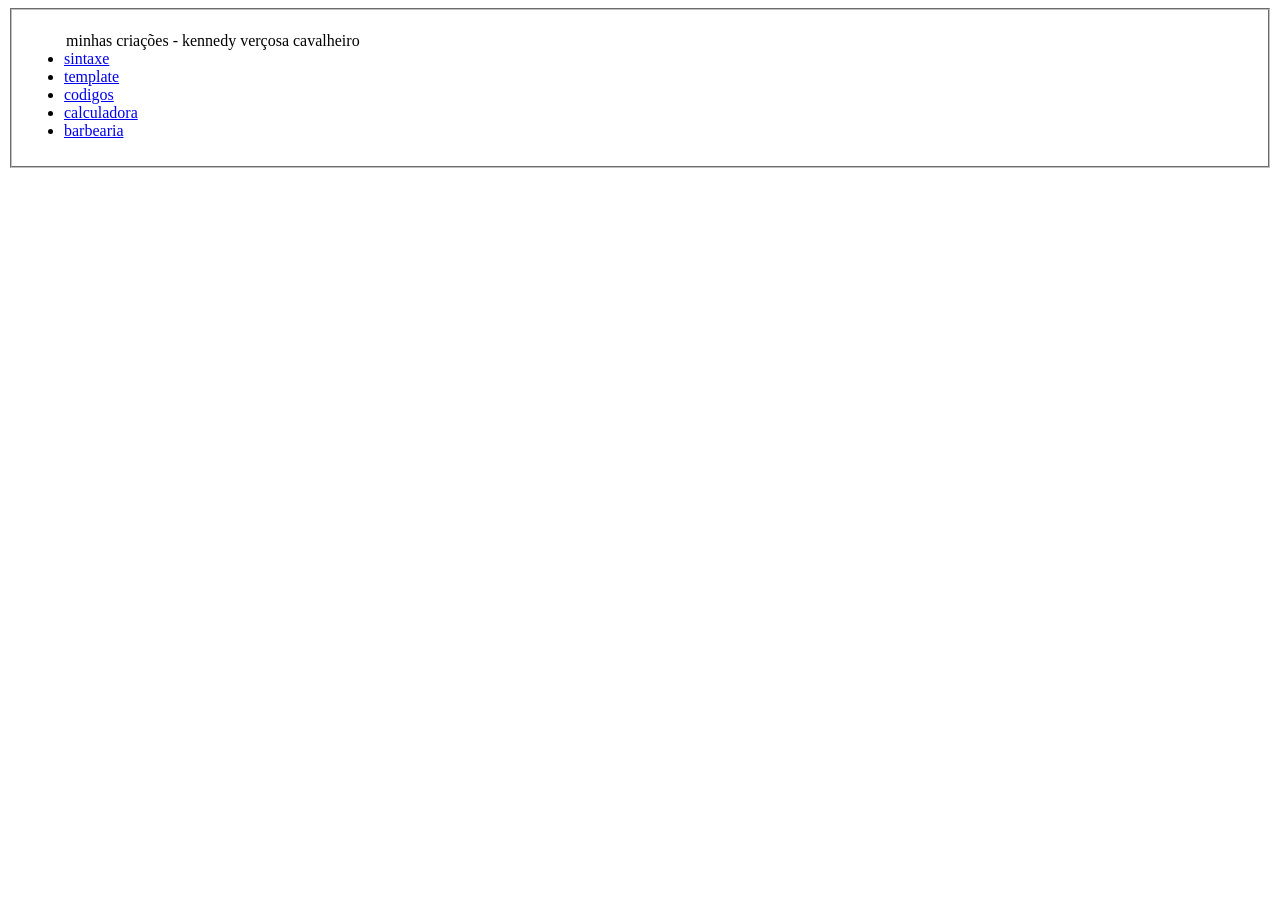
==== index.html @ 84bed8d4 "Update index.html" ====
<!DOCTYPE html>
<html lang="pt-br">
<head>
    <meta charset="UTF-8">
    <title>Título da Página</title>
</head>
<body>
    <fieldset>
        <ul>
            <legend>minhas criações - kennedy verçosa cavalheiro</legend>
            <li><a href="sintaxe.html">sintaxe</a>
            <li><a href="template.html">template</a>
            <li><a href="codigos.html">codigos</a>
            <li><a href="calculadora.html">calculadora</a>
            <li><a href="barbearia.html">barbearia</a>
        </ul>
    </fieldset>
</body>
</html>
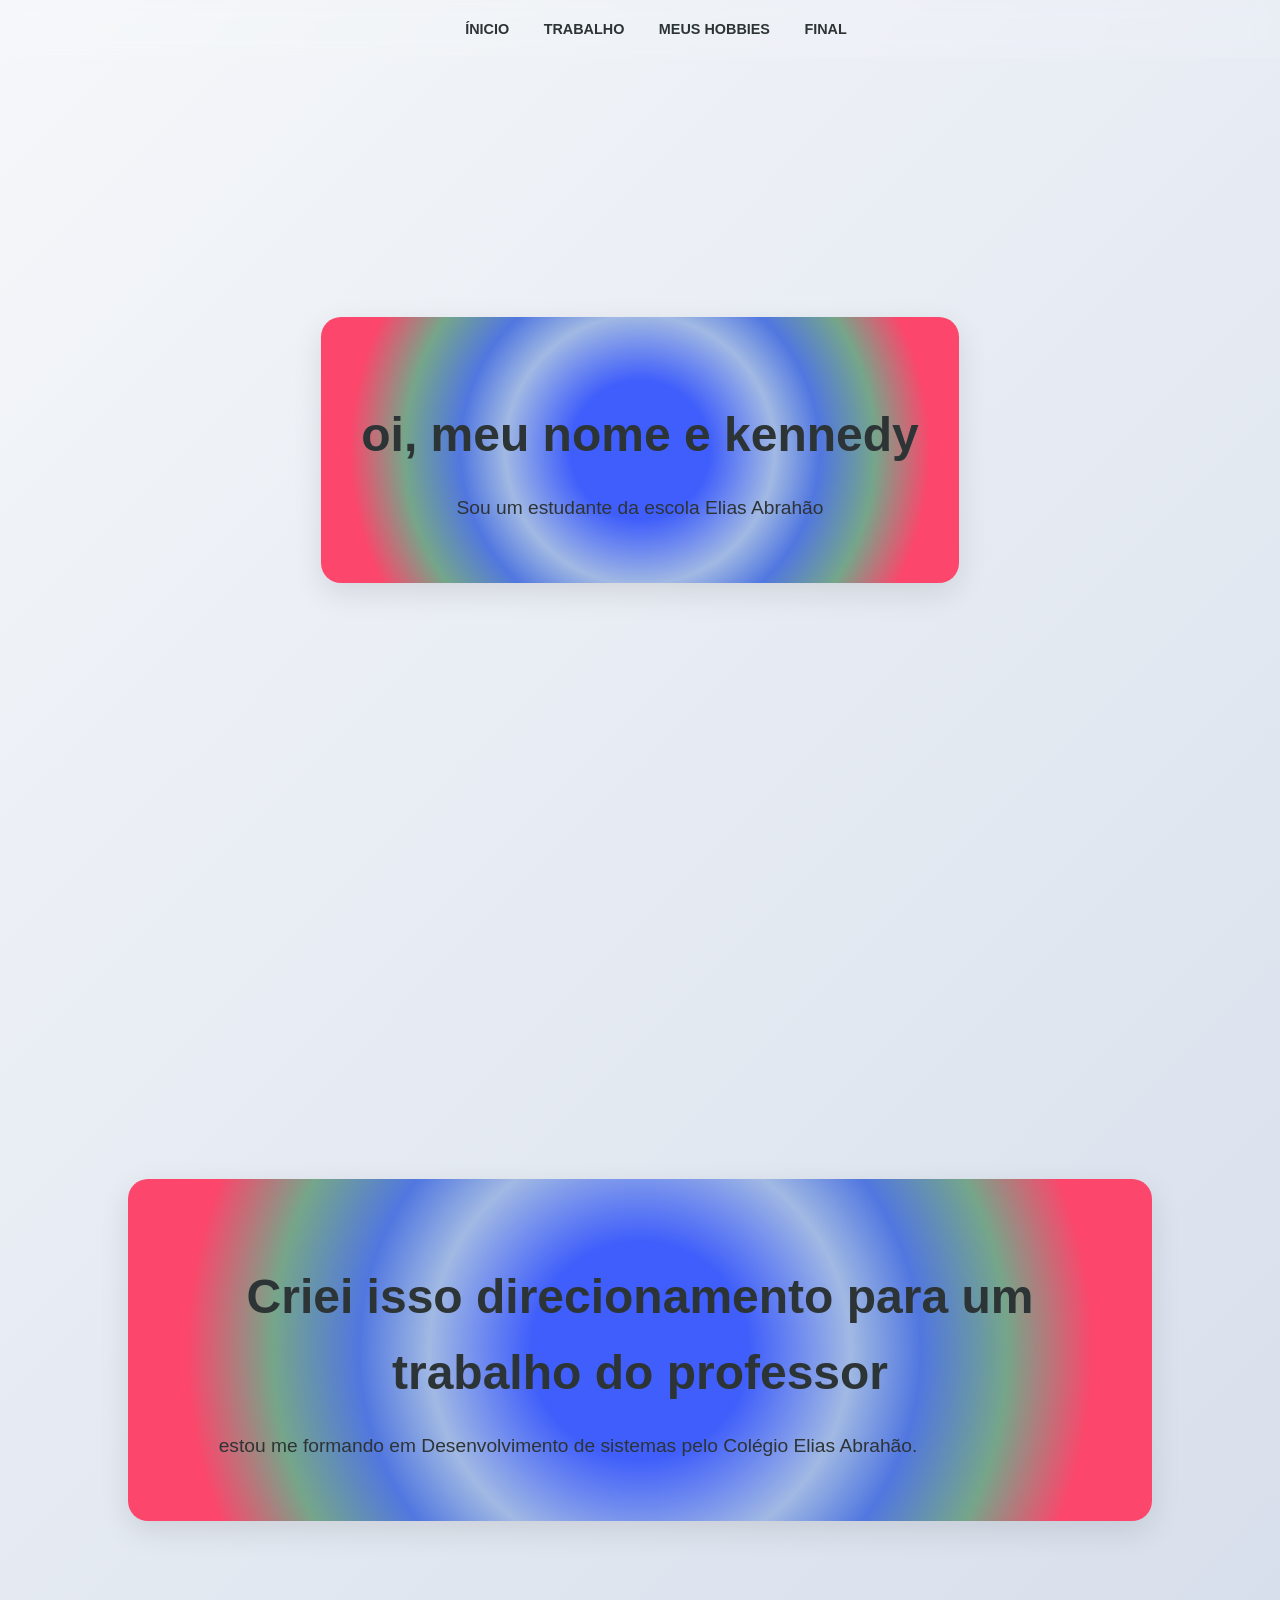
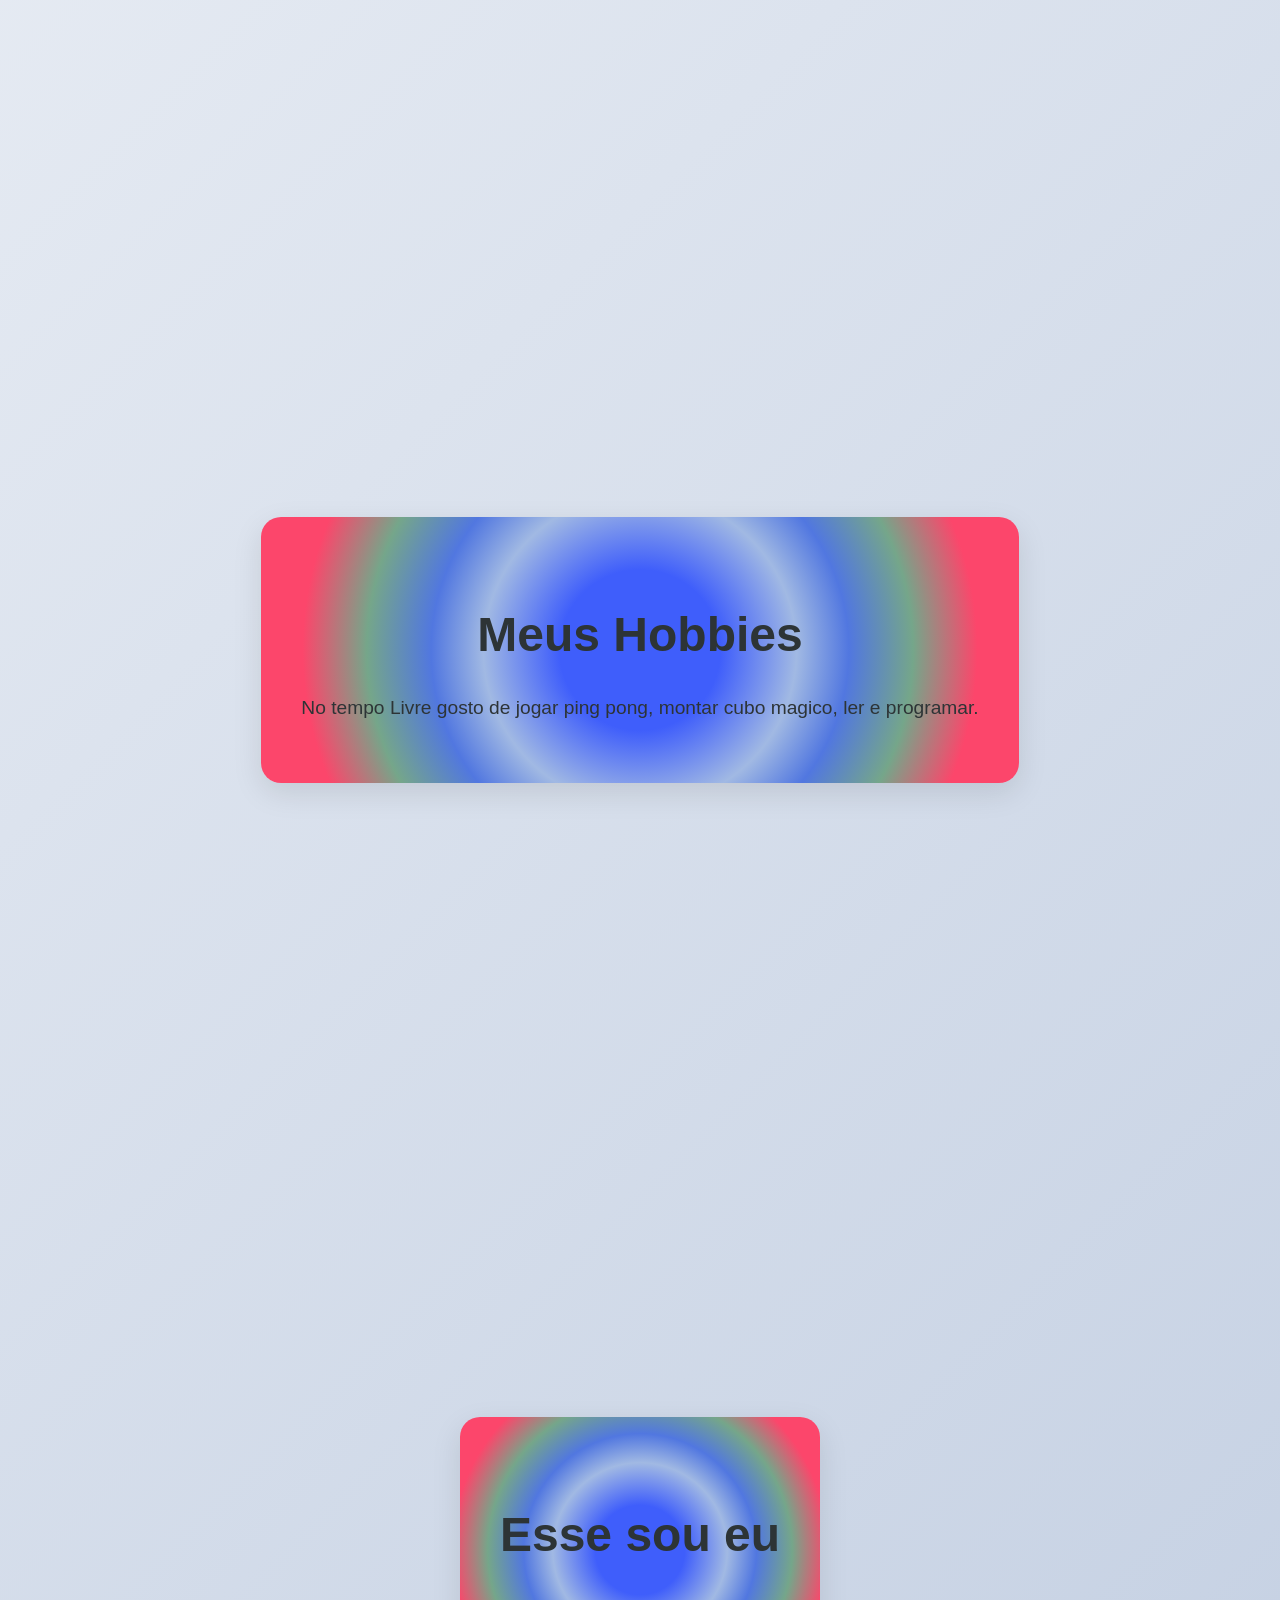
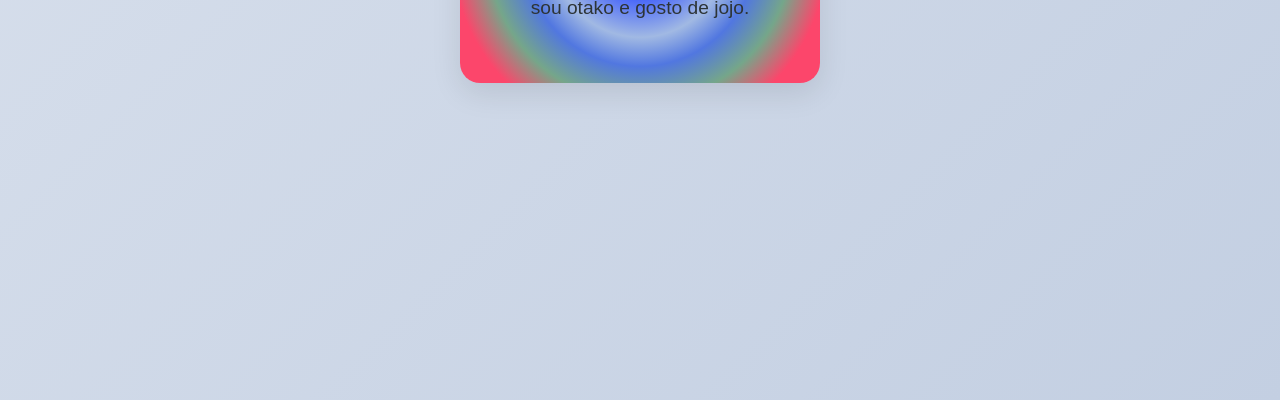
==== commit 308d1924: "Update index.html" ====
--- a/index.html
+++ b/index.html
@@ -1,20 +1,154 @@
 <!DOCTYPE html>
 <html lang="pt-br">
+
 <head>
     <meta charset="UTF-8">
-    <title>Título da Página</title>
+    <meta name="viewport" content="width=device-width, initial-scale=1.0">
+    <title>Portifolio luiz</title>
+    <style>
+        /* Estilos Base */
+        
+        body {
+            margin: 0;
+            font-family: 'Segoe UI', Tahoma, Geneva, Verdana, sans-serif;
+            transition: background 0.8s ease, color 0.8s ease;
+            line-height: 1.6;
+        }
+        
+        nav {
+            position: fixed;
+            top: 0;
+            width: 100%;
+            background: rgba(255, 255, 255, 0.1);
+            backdrop-filter: blur(10px);
+            padding: 1rem;
+            text-align: center;
+            z-index: 1000;
+        }
+        
+        nav a {
+            margin: 0 15px;
+            text-decoration: none;
+            color: inherit;
+            font-weight: bold;
+            text-transform: uppercase;
+            font-size: 0.9rem;
+        }
+        
+        section {
+            min-height: 100vh;
+            display: flex;
+            flex-direction: column;
+            justify-content: center;
+            align-items: center;
+            padding: 0 10%;
+            text-align: center;
+        }
+        
+        h1 {
+            font-size: 3rem;
+            margin-bottom: 1rem;
+        }
+        
+        p {
+            font-size: 1.2rem;
+            max-width: 800px;
+        }
+        /* Classes auxiliares para o script */
+        
+        .content-box {
+            padding: 40px;
+            border-radius: 20px;
+            background: #3F5EFB;
+            background: radial-gradient(circle, rgba(63, 94, 251, 1) 20%, rgba(161, 185, 227, 1) 39%, rgba(81, 119, 224, 1) 52%, rgba(117, 166, 138, 1) 68%, rgba(252, 70, 107, 1) 84%);
+            box-shadow: 0 10px 30px rgba(0, 0, 0, 0.1);
+        }
+    </style>
 </head>
+
 <body>
-    <fieldset>
-        <ul>
-            <legend>minhas criações - kennedy verçosa cavalheiro</legend>
-            <li><a href="sintaxe.html">sintaxe</a>
-            <li><a href="template.html">template</a>
-            <li><a href="codigos.html">codigos</a>
-            <li><a href="calculadora.html">calculadora</a>
-            <li><a href="barbearia.html">barbearia</a>
-        </ul>
-    </fieldset>
+
+    <nav>
+        <a href="#inicio">ínicio</a>
+        <a href="#criatividade">Trabalho</a>
+        <a href="#tecnologia">Meus Hobbies</a>
+        <a href="#futuro">Final</a>
+    </nav>
+
+    <section id="inicio" data-topico="inicio">
+        <div class="content-box">
+            <h1>oi, meu nome e kennedy</h1>
+            <p>Sou um estudante da escola Elias Abrahão</p>
+        </div>
+    </section>
+
+    <section id="criatividade" data-topico="criatividade">
+        <div class="content-box">
+            <h1>Criei isso direcionamento para um trabalho do professor</h1>
+            <p>estou me formando em Desenvolvimento de sistemas pelo Colégio Elias Abrahão.</p>
+        </div>
+    </section>
+
+    <section id="tecnologia" data-topico="tecnologia">
+        <div class="content-box">
+            <h1>Meus Hobbies</h1>
+            <p>No tempo Livre gosto de jogar ping pong, montar cubo magico, ler e programar.</p>
+        </div>
+    </section>
+
+    <section id="futuro" data-topico="futuro">
+        <div class="content-box">
+            <h1>Esse sou eu</h1>
+            <p>sou otako e gosto de jojo.</p>
+        </div>
+    </section>
+
+    <script>
+        // Configuração dos "Rostos" da página
+        const temas = {
+            inicio: {
+                bg: "linear-gradient(135deg, #f5f7fa 0%, #c3cfe2 100%)",
+                color: "#2d3436"
+            },
+            criatividade: {
+                bg: "linear-gradient(135deg, #f6d365 0%, #fda085 100%)",
+                color: "#4a2c2a"
+            },
+            tecnologia: {
+                bg: "linear-gradient(135deg, #1e3c72 0%, #2a5298 100%)",
+                color: "#ffffff"
+            },
+            futuro: {
+                bg: "linear-gradient(135deg, #0f2027 0%, #203a43 50%, #2c5364 100%)",
+                color: "#e0e0e0"
+            }
+        };
+
+        const secoes = document.querySelectorAll('section[data-topico]');
+
+        function atualizarEstilo() {
+            let itemAtivo = "";
+
+            secoes.forEach(secao => {
+                const topo = secao.offsetTop;
+                const altura = secao.clientHeight;
+                // Verifica se a seção está visível na maior parte da tela
+                if (window.scrollY >= (topo - altura / 3)) {
+                    itemAtivo = secao.getAttribute('data-topico');
+                }
+            });
+
+            if (itemAtivo && temas[itemAtivo]) {
+                const config = temas[itemAtivo];
+                document.body.style.background = config.bg;
+                document.body.style.color = config.color;
+            }
+        }
+
+        // Eventos para ativar a mudança
+        window.addEventListener('scroll', atualizarEstilo);
+        window.addEventListener('load', atualizarEstilo); // Define o estilo inicial
+    </script>
 </body>
+
 </html>
-
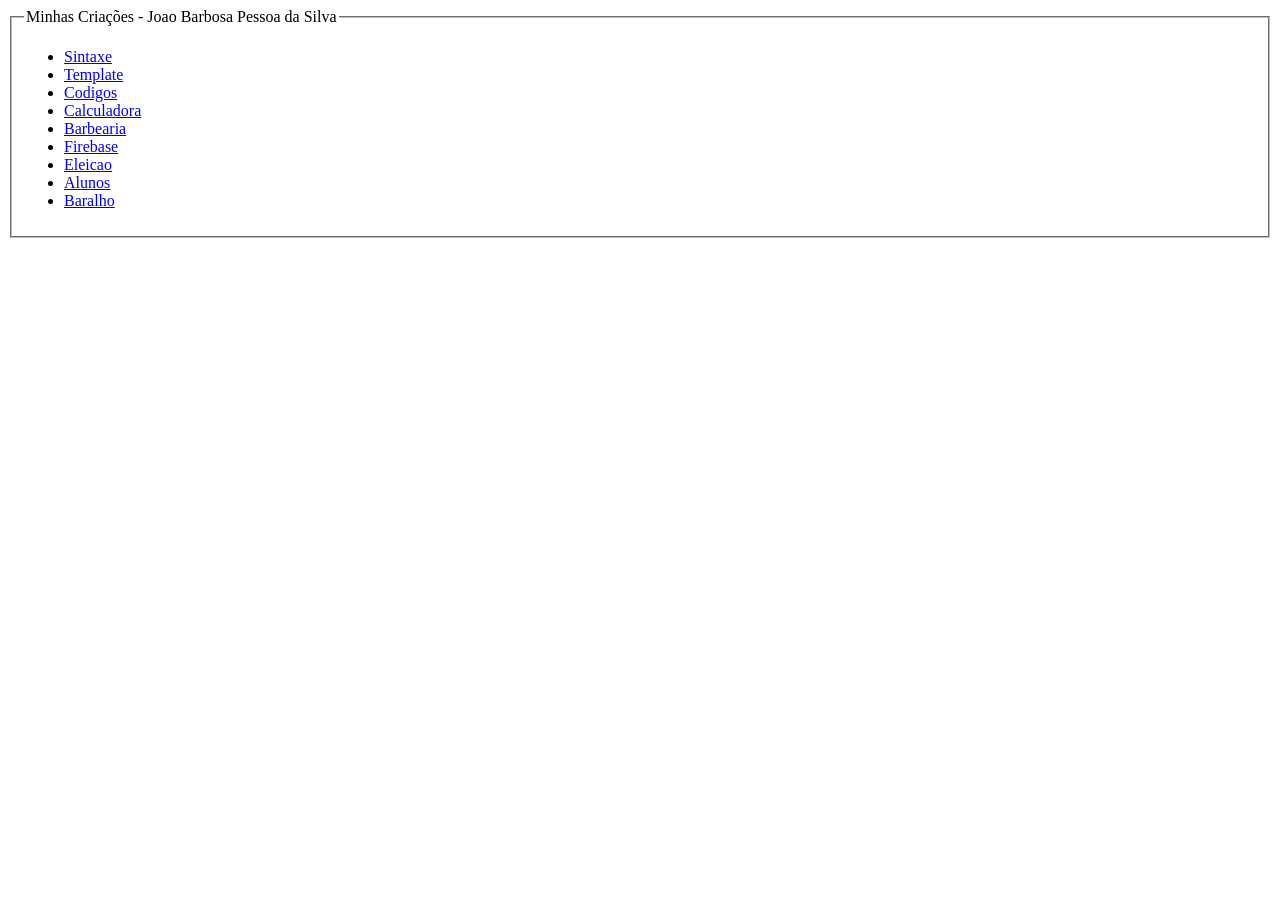
==== commit 0ff7b456: "Update index.html" ====
--- a/index.html
+++ b/index.html
@@ -1,154 +1,24 @@
 <!DOCTYPE html>
-<html lang="pt-br">
-
+<html lang="PT-BR">
 <head>
     <meta charset="UTF-8">
     <meta name="viewport" content="width=device-width, initial-scale=1.0">
-    <title>Portifolio luiz</title>
-    <style>
-        /* Estilos Base */
-        
-        body {
-            margin: 0;
-            font-family: 'Segoe UI', Tahoma, Geneva, Verdana, sans-serif;
-            transition: background 0.8s ease, color 0.8s ease;
-            line-height: 1.6;
-        }
-        
-        nav {
-            position: fixed;
-            top: 0;
-            width: 100%;
-            background: rgba(255, 255, 255, 0.1);
-            backdrop-filter: blur(10px);
-            padding: 1rem;
-            text-align: center;
-            z-index: 1000;
-        }
-        
-        nav a {
-            margin: 0 15px;
-            text-decoration: none;
-            color: inherit;
-            font-weight: bold;
-            text-transform: uppercase;
-            font-size: 0.9rem;
-        }
-        
-        section {
-            min-height: 100vh;
-            display: flex;
-            flex-direction: column;
-            justify-content: center;
-            align-items: center;
-            padding: 0 10%;
-            text-align: center;
-        }
-        
-        h1 {
-            font-size: 3rem;
-            margin-bottom: 1rem;
-        }
-        
-        p {
-            font-size: 1.2rem;
-            max-width: 800px;
-        }
-        /* Classes auxiliares para o script */
-        
-        .content-box {
-            padding: 40px;
-            border-radius: 20px;
-            background: #3F5EFB;
-            background: radial-gradient(circle, rgba(63, 94, 251, 1) 20%, rgba(161, 185, 227, 1) 39%, rgba(81, 119, 224, 1) 52%, rgba(117, 166, 138, 1) 68%, rgba(252, 70, 107, 1) 84%);
-            box-shadow: 0 10px 30px rgba(0, 0, 0, 0.1);
-        }
-    </style>
+    <title>Document</title>
 </head>
-
 <body>
-
-    <nav>
-        <a href="#inicio">ínicio</a>
-        <a href="#criatividade">Trabalho</a>
-        <a href="#tecnologia">Meus Hobbies</a>
-        <a href="#futuro">Final</a>
-    </nav>
-
-    <section id="inicio" data-topico="inicio">
-        <div class="content-box">
-            <h1>oi, meu nome e kennedy</h1>
-            <p>Sou um estudante da escola Elias Abrahão</p>
-        </div>
-    </section>
-
-    <section id="criatividade" data-topico="criatividade">
-        <div class="content-box">
-            <h1>Criei isso direcionamento para um trabalho do professor</h1>
-            <p>estou me formando em Desenvolvimento de sistemas pelo Colégio Elias Abrahão.</p>
-        </div>
-    </section>
-
-    <section id="tecnologia" data-topico="tecnologia">
-        <div class="content-box">
-            <h1>Meus Hobbies</h1>
-            <p>No tempo Livre gosto de jogar ping pong, montar cubo magico, ler e programar.</p>
-        </div>
-    </section>
-
-    <section id="futuro" data-topico="futuro">
-        <div class="content-box">
-            <h1>Esse sou eu</h1>
-            <p>sou otako e gosto de jojo.</p>
-        </div>
-    </section>
-
-    <script>
-        // Configuração dos "Rostos" da página
-        const temas = {
-            inicio: {
-                bg: "linear-gradient(135deg, #f5f7fa 0%, #c3cfe2 100%)",
-                color: "#2d3436"
-            },
-            criatividade: {
-                bg: "linear-gradient(135deg, #f6d365 0%, #fda085 100%)",
-                color: "#4a2c2a"
-            },
-            tecnologia: {
-                bg: "linear-gradient(135deg, #1e3c72 0%, #2a5298 100%)",
-                color: "#ffffff"
-            },
-            futuro: {
-                bg: "linear-gradient(135deg, #0f2027 0%, #203a43 50%, #2c5364 100%)",
-                color: "#e0e0e0"
-            }
-        };
-
-        const secoes = document.querySelectorAll('section[data-topico]');
-
-        function atualizarEstilo() {
-            let itemAtivo = "";
-
-            secoes.forEach(secao => {
-                const topo = secao.offsetTop;
-                const altura = secao.clientHeight;
-                // Verifica se a seção está visível na maior parte da tela
-                if (window.scrollY >= (topo - altura / 3)) {
-                    itemAtivo = secao.getAttribute('data-topico');
-                }
-            });
-
-            if (itemAtivo && temas[itemAtivo]) {
-                const config = temas[itemAtivo];
-                document.body.style.background = config.bg;
-                document.body.style.color = config.color;
-            }
-        }
-
-        // Eventos para ativar a mudança
-        window.addEventListener('scroll', atualizarEstilo);
-        window.addEventListener('load', atualizarEstilo); // Define o estilo inicial
-    </script>
+    <fieldset>
+        <legend>Minhas Criações - Joao Barbosa Pessoa da Silva</legend>
+        <ul>
+            <li><a href="sintaxe.html">Sintaxe</a></li>
+            <li><a href="template.html">Template</a></li>
+            <li><a href="codigos.html">Codigos</a></li>
+            <li><a href="calculadora/calculadora.html">Calculadora</a></li>
+            <li><a href="barbearia/barbearia.html">Barbearia</a></li>
+            <li><a href="firebase/firebase.html">Firebase</a></li>
+            <li><a href="eleicao/urna.html">Eleicao</a></li>
+            <li><a href="alunos.html">Alunos</a></li>
+            <li><a href="baralho/baralho.html">Baralho</a></li>
+        </ul>
+    </fieldset>
 </body>
-
 </html>
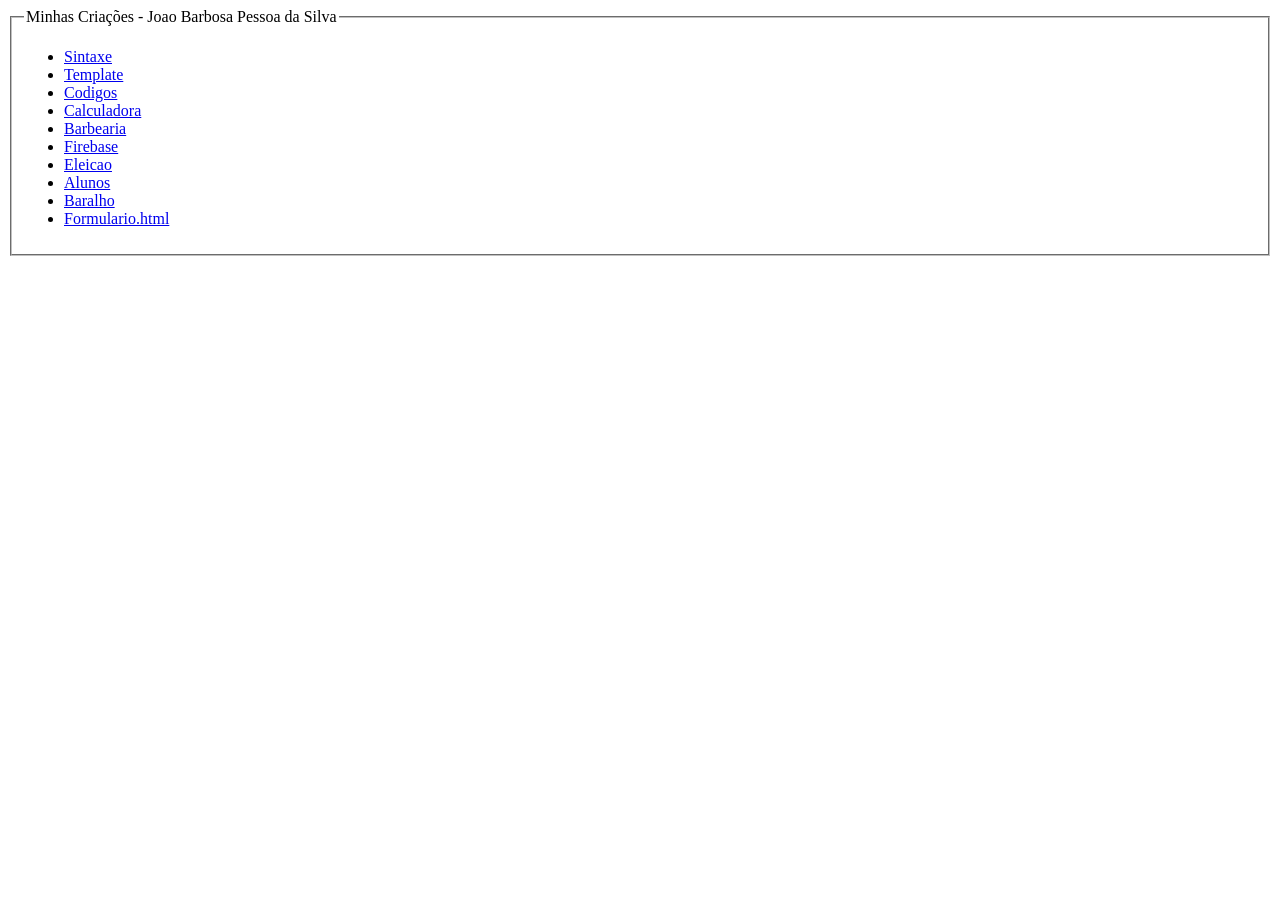
==== commit 7175a496: "Update index.html" ====
--- a/index.html
+++ b/index.html
@@ -18,6 +18,7 @@
             <li><a href="eleicao/urna.html">Eleicao</a></li>
             <li><a href="alunos.html">Alunos</a></li>
             <li><a href="baralho/baralho.html">Baralho</a></li>
+            <li><a href="sistema/formulario">Formulario.html</a></li>
         </ul>
     </fieldset>
 </body>
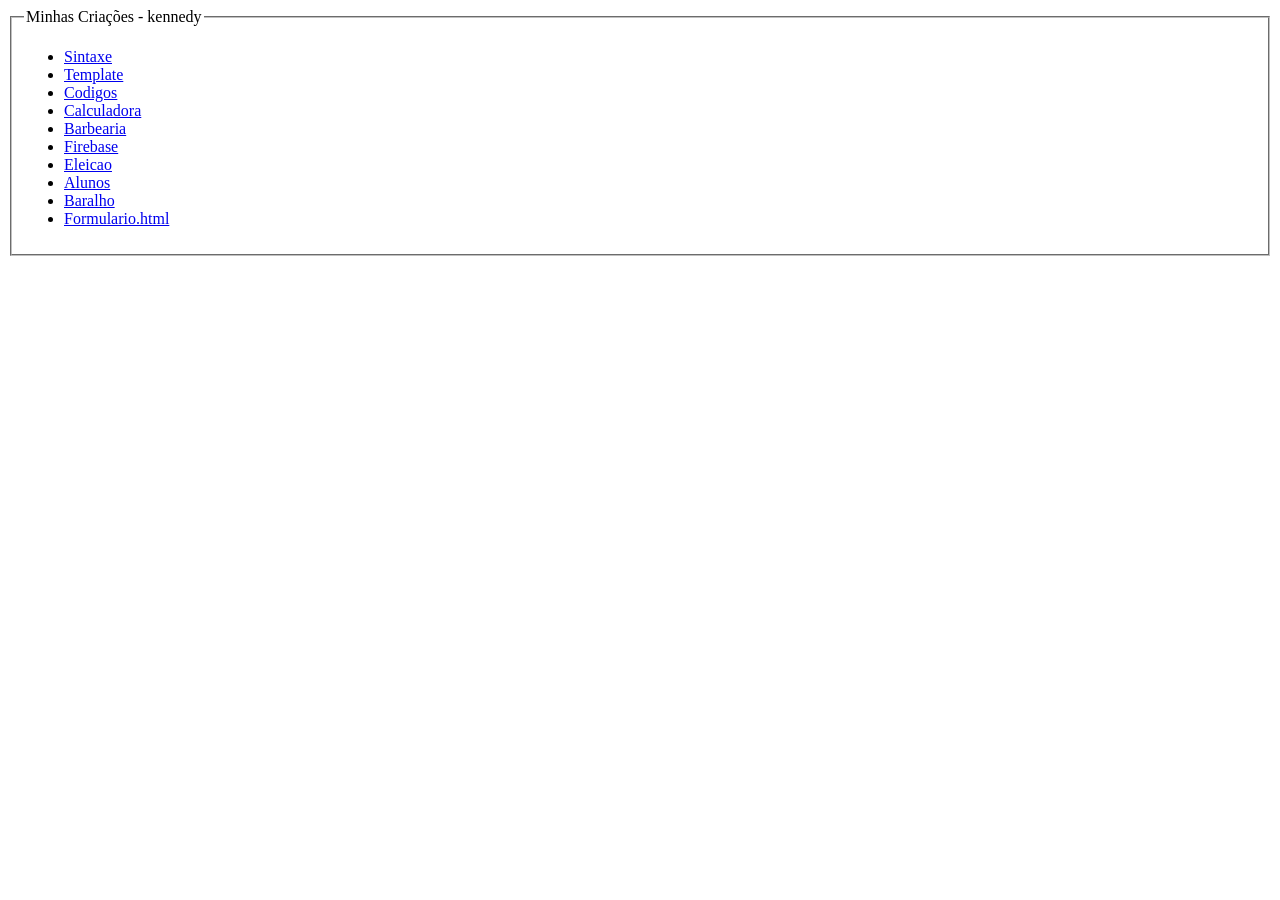
==== commit d56e927d: "Update index.html" ====
--- a/index.html
+++ b/index.html
@@ -7,7 +7,7 @@
 </head>
 <body>
     <fieldset>
-        <legend>Minhas Criações - Joao Barbosa Pessoa da Silva</legend>
+        <legend>Minhas Criações - kennedy</legend>
         <ul>
             <li><a href="sintaxe.html">Sintaxe</a></li>
             <li><a href="template.html">Template</a></li>
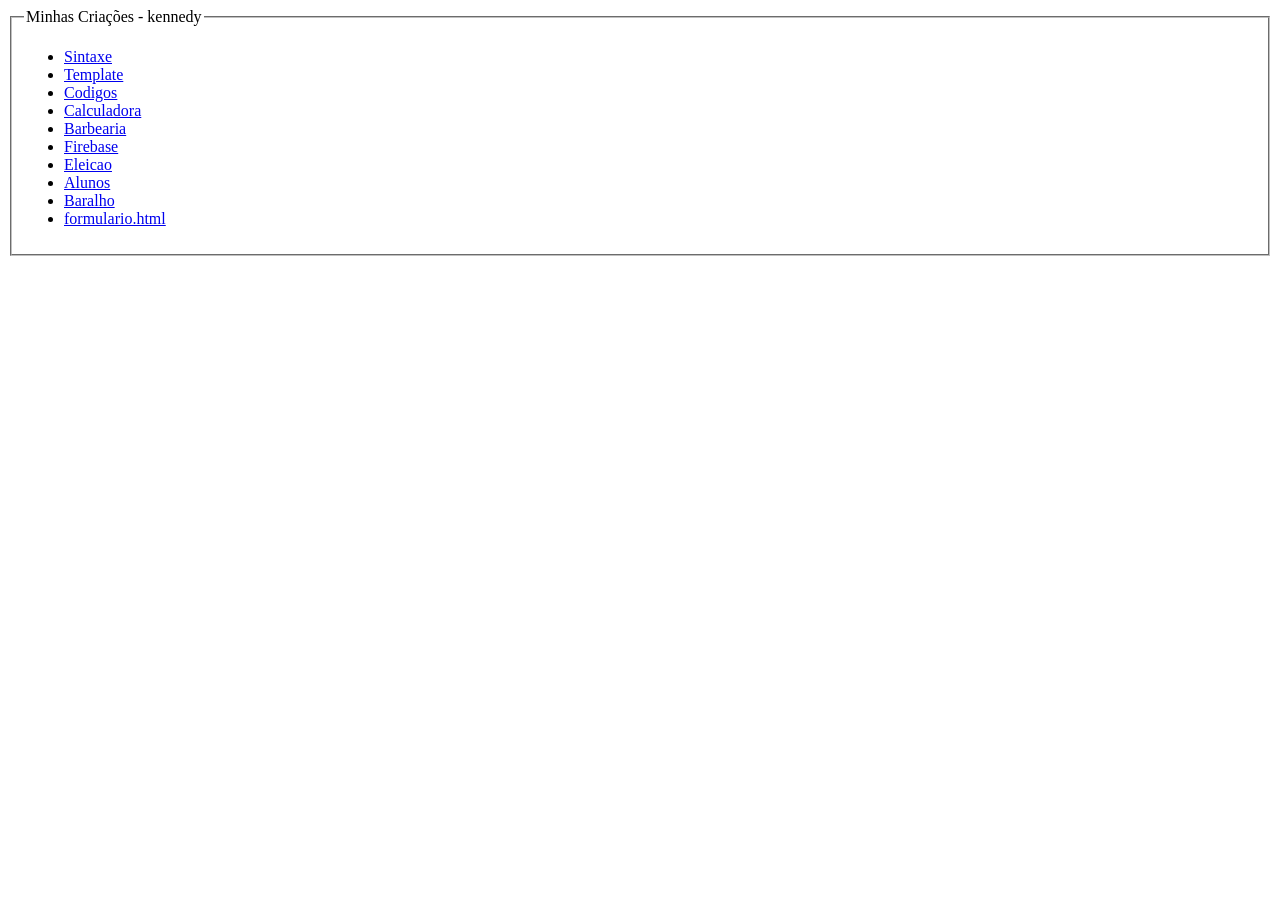
==== commit 72d54277: "Update index.html" ====
--- a/index.html
+++ b/index.html
@@ -18,7 +18,7 @@
             <li><a href="eleicao/urna.html">Eleicao</a></li>
             <li><a href="alunos.html">Alunos</a></li>
             <li><a href="baralho/baralho.html">Baralho</a></li>
-            <li><a href="sistema/formulario">Formulario.html</a></li>
+            <li><a href="sistema/formulario">formulario.html</a></li>
         </ul>
     </fieldset>
 </body>
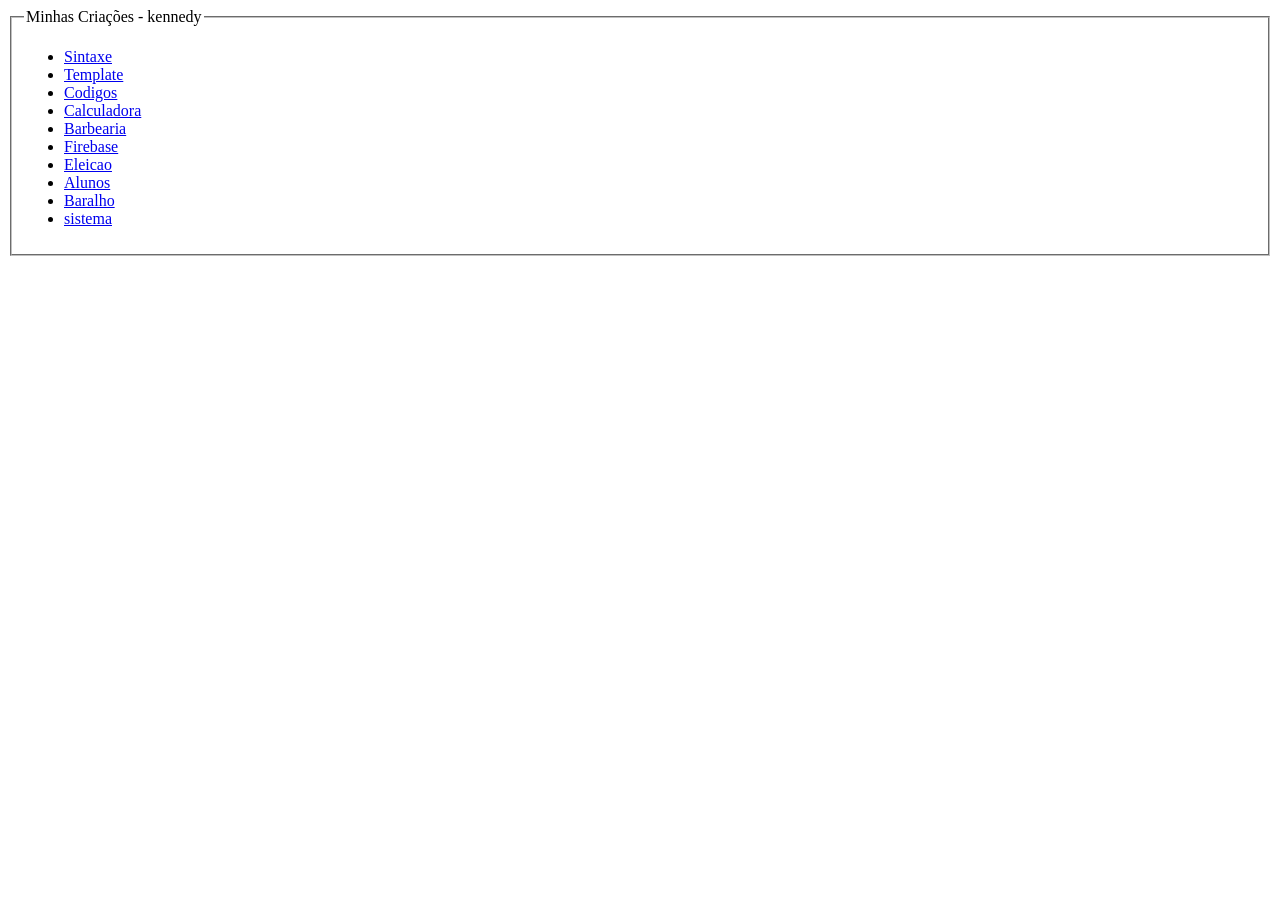
==== commit a4cd5989: "Update index.html" ====
--- a/index.html
+++ b/index.html
@@ -18,7 +18,7 @@
             <li><a href="eleicao/urna.html">Eleicao</a></li>
             <li><a href="alunos.html">Alunos</a></li>
             <li><a href="baralho/baralho.html">Baralho</a></li>
-            <li><a href="sistema/formulario">formulario.html</a></li>
+            <li><a href="sistema/formulario1.html">sistema</a></li>
         </ul>
     </fieldset>
 </body>
